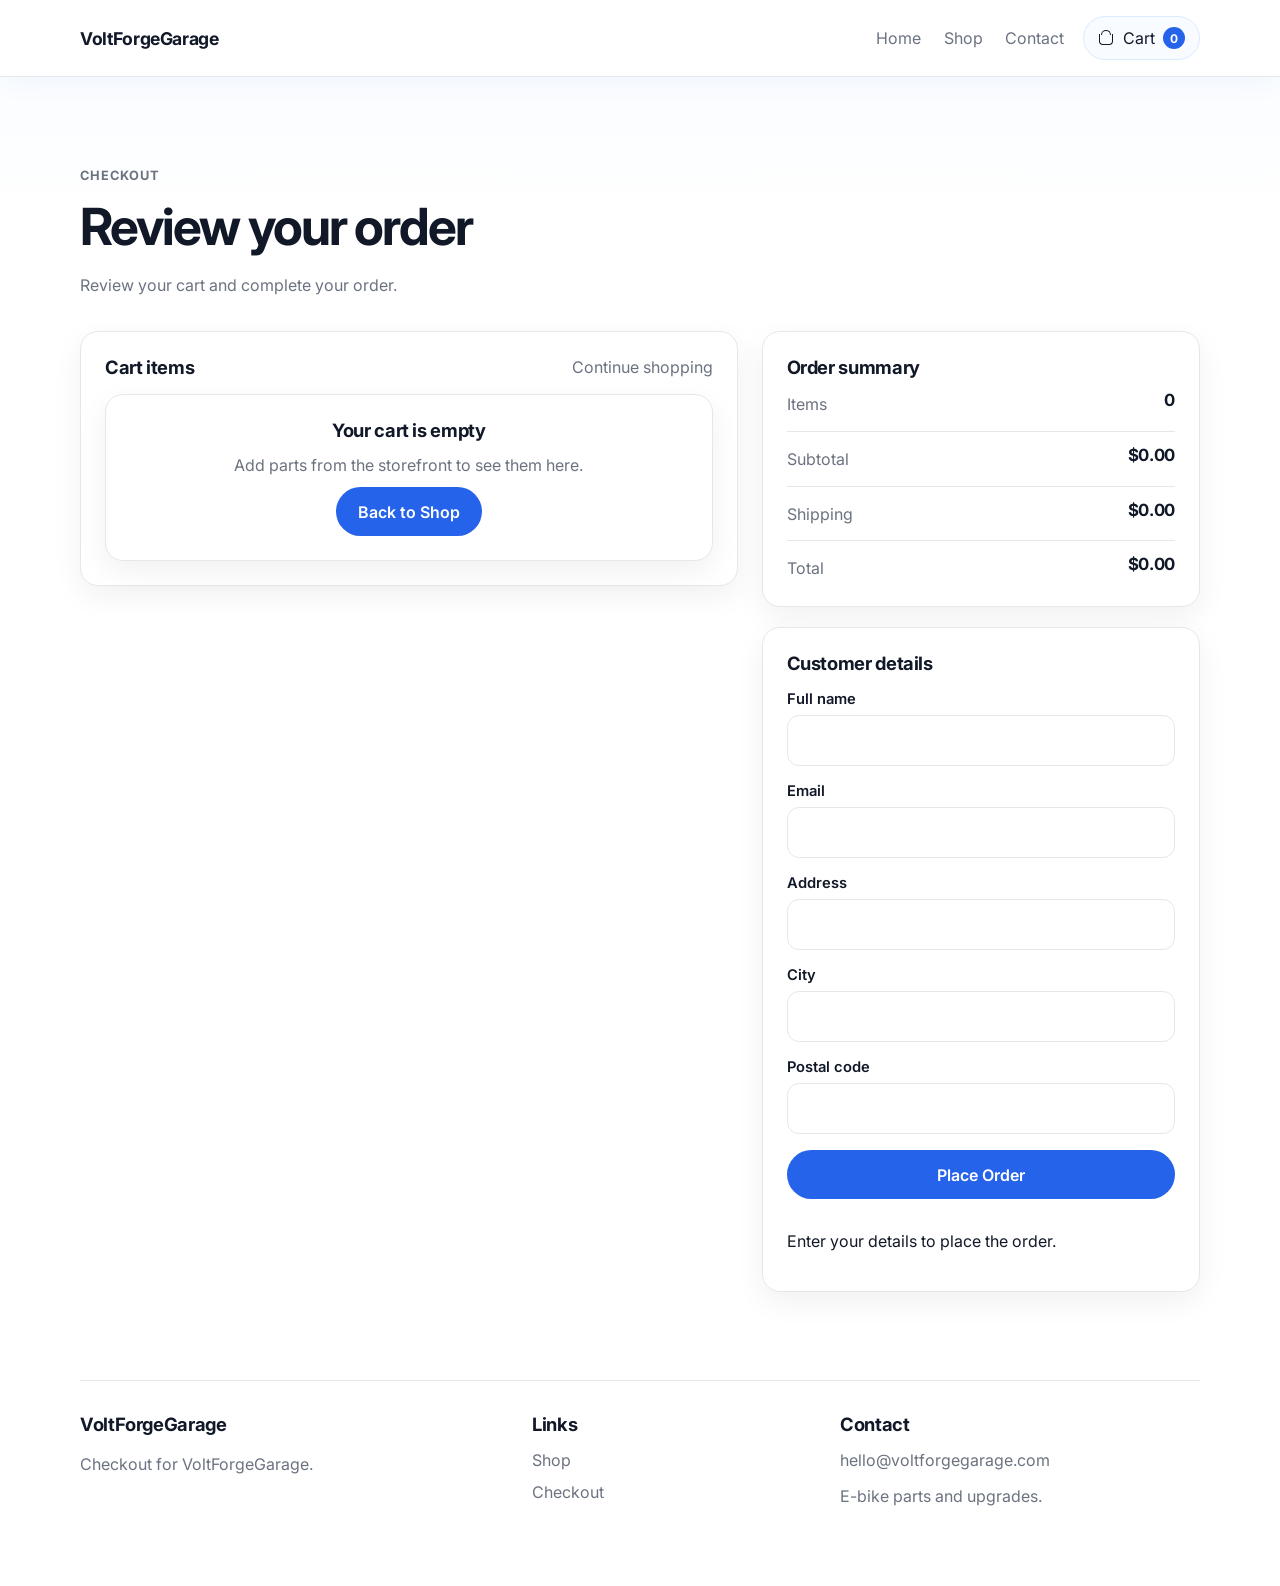
==== checkout.html @ 782eabcb "Add files via upload" ====
<!DOCTYPE html>
<html lang="en">
<head>
  <meta charset="UTF-8">
  <meta name="viewport" content="width=device-width, initial-scale=1.0">
  <meta name="description" content="VoltForgeGarage checkout page for reviewing cart items and completing an order.">
  <title>VoltForgeGarage | Checkout</title>
  <link rel="preconnect" href="https://fonts.googleapis.com">
  <link rel="preconnect" href="https://fonts.gstatic.com" crossorigin>
  <link href="https://fonts.googleapis.com/css2?family=Inter:wght@400;500;600;700;800&display=swap" rel="stylesheet">
  <link rel="icon" type="image/svg+xml" href="data:image/svg+xml,%3Csvg xmlns='http://www.w3.org/2000/svg' viewBox='0 0 64 64'%3E%3Crect width='64' height='64' rx='14' fill='white'/%3E%3Cpath d='M20 18h24l-9 13h10L24 46l8-13H20z' fill='%231d4ed8'/%3E%3C/svg%3E">
  <link rel="stylesheet" href="style.css">
</head>
<body data-page="checkout">
  <header class="site-header">
    <nav class="navbar">
      <a href="index.html#home" class="brand">VoltForgeGarage</a>
      <button class="nav-toggle" type="button" aria-label="Open menu" aria-expanded="false" aria-controls="nav-menu">
        <span></span>
        <span></span>
        <span></span>
      </button>
      <div class="nav-menu" id="nav-menu">
        <div class="nav-links">
          <a href="index.html#home">Home</a>
          <a href="index.html#shop">Shop</a>
          <a href="index.html#contact">Contact</a>
        </div>
        <a href="checkout.html" class="cart-link" aria-label="Open shopping cart">
          <span class="cart-icon"></span>
          <span>Cart</span>
          <span class="cart-count" data-cart-count>0</span>
        </a>
      </div>
    </nav>
  </header>

  <main class="checkout-page">
    <section class="section">
      <div class="section-heading reveal">
        <p class="eyebrow">Checkout</p>
        <h2>Review your order</h2>
        <p>Review your cart and complete your order.</p>
      </div>

      <div class="checkout-layout">
        <div class="checkout-card reveal">
          <div class="checkout-card-head">
            <h3>Cart items</h3>
            <a href="index.html#shop" class="text-link">Continue shopping</a>
          </div>
          <div class="checkout-items" data-checkout-items></div>
          <div class="empty-state is-hidden" data-empty-cart>
            <h3>Your cart is empty</h3>
            <p>Add parts from the storefront to see them here.</p>
            <a href="index.html#shop" class="button button-primary">Back to Shop</a>
          </div>
        </div>

        <div class="checkout-side">
          <div class="checkout-card reveal">
            <h3>Order summary</h3>
            <div class="summary-row"><span>Items</span><strong data-summary-items>0</strong></div>
            <div class="summary-row"><span>Subtotal</span><strong data-summary-subtotal>$0.00</strong></div>
            <div class="summary-row"><span>Shipping</span><strong data-summary-shipping>$0.00</strong></div>
            <div class="summary-row summary-total"><span>Total</span><strong data-summary-total>$0.00</strong></div>
          </div>

          <div class="checkout-card reveal">
            <h3>Customer details</h3>
            <form class="checkout-form" data-checkout-form>
              <label>
                <span>Full name</span>
                <input type="text" name="name" required>
              </label>
              <label>
                <span>Email</span>
                <input type="email" name="email" required>
              </label>
              <label>
                <span>Address</span>
                <input type="text" name="address" required>
              </label>
              <label>
                <span>City</span>
                <input type="text" name="city" required>
              </label>
              <label>
                <span>Postal code</span>
                <input type="text" name="postal" required>
              </label>
              <button type="submit" class="button button-primary" data-place-order>Place Order</button>
              <p class="form-note" data-checkout-message>Enter your details to place the order.</p>
            </form>
          </div>
        </div>
      </div>
    </section>
  </main>

  <footer class="site-footer">
    <div class="footer-grid">
      <div>
        <h3>VoltForgeGarage</h3>
        <p>Checkout for VoltForgeGarage.</p>
      </div>
      <div>
        <h3>Links</h3>
        <a href="index.html#shop">Shop</a>
        <a href="checkout.html">Checkout</a>
      </div>
      <div>
        <h3>Contact</h3>
        <a href="mailto:hello@voltforgegarage.com">hello@voltforgegarage.com</a>
        <p>E-bike parts and upgrades.</p>
      </div>
    </div>
  </footer>

  <script src="script.js"></script>
</body>
</html>
---- style.css ----
:root {
  --background: #ffffff;
  --surface: #f6f7f9;
  --surface-strong: #eef2f6;
  --border: #e5e7eb;
  --text: #111827;
  --muted: #6b7280;
  --accent: #2563eb;
  --accent-hover: #1d4ed8;
  --danger: #b91c1c;
  --success: #166534;
  --container: min(1120px, calc(100% - 2rem));
  --radius: 18px;
  --radius-sm: 12px;
  --shadow: 0 10px 30px rgba(17, 24, 39, 0.06);
}

* {
  box-sizing: border-box;
}

html {
  scroll-behavior: smooth;
}

body {
  margin: 0;
  font-family: "Inter", sans-serif;
  background:
    linear-gradient(180deg, #f8fbff 0, #ffffff 220px),
    var(--background);
  color: var(--text);
}

body.menu-open {
  overflow: hidden;
}

a {
  color: inherit;
  text-decoration: none;
}

button,
input,
select,
textarea {
  font: inherit;
}

button {
  cursor: pointer;
}

.site-header {
  position: sticky;
  top: 0;
  z-index: 50;
  background: rgba(255, 255, 255, 0.96);
  border-bottom: 1px solid var(--border);
  backdrop-filter: blur(10px);
  box-shadow: 0 6px 24px rgba(37, 99, 235, 0.04);
}

.navbar,
.section,
.site-footer {
  width: var(--container);
  margin: 0 auto;
}

.navbar {
  display: flex;
  align-items: center;
  justify-content: space-between;
  min-height: 76px;
  gap: 1rem;
}

.brand {
  font-size: 1.1rem;
  font-weight: 700;
  letter-spacing: -0.02em;
}

.nav-menu,
.nav-links {
  display: flex;
  align-items: center;
}

.nav-menu {
  gap: 1.2rem;
}

.nav-links {
  gap: 1.4rem;
}

.nav-links a,
.site-footer a,
.text-link {
  color: var(--muted);
  transition: color 0.2s ease;
}

.nav-links a:hover,
.site-footer a:hover,
.text-link:hover {
  color: var(--text);
}

.cart-link {
  display: inline-flex;
  align-items: center;
  gap: 0.55rem;
  padding: 0.65rem 0.85rem;
  border: 1px solid #dbeafe;
  border-radius: 999px;
  background: #f8fbff;
}

.cart-icon {
  position: relative;
  width: 16px;
  height: 16px;
}

.cart-icon::before,
.cart-icon::after {
  content: "";
  position: absolute;
}

.cart-icon::before {
  inset: 4px 1px 1px;
  border: 1.75px solid var(--text);
  border-top: 0;
  border-radius: 0 0 4px 4px;
}

.cart-icon::after {
  width: 8px;
  height: 4px;
  top: 0;
  left: 3px;
  border: 1.75px solid var(--text);
  border-bottom: 0;
  border-radius: 8px 8px 0 0;
}

.cart-count {
  min-width: 22px;
  height: 22px;
  display: grid;
  place-items: center;
  border-radius: 50%;
  background: var(--accent);
  color: #fff;
  font-size: 0.75rem;
  font-weight: 700;
}

.nav-toggle {
  display: none;
  width: 42px;
  height: 42px;
  padding: 0;
  border: 1px solid var(--border);
  border-radius: 10px;
  background: #fff;
  flex-direction: column;
  justify-content: center;
  align-items: center;
  gap: 4px;
}

.nav-toggle span {
  width: 18px;
  height: 2px;
  background: var(--text);
  border-radius: 999px;
  transition: transform 0.2s ease, opacity 0.2s ease;
}

.nav-toggle.is-active span:nth-child(1) {
  transform: translateY(6px) rotate(45deg);
}

.nav-toggle.is-active span:nth-child(2) {
  opacity: 0;
}

.nav-toggle.is-active span:nth-child(3) {
  transform: translateY(-6px) rotate(-45deg);
}

.section {
  padding: 88px 0;
}

.section-soft {
  background: var(--surface);
  width: 100%;
  padding-inline: calc((100% - var(--container)) / 2);
}

.section-heading {
  margin-bottom: 2rem;
}

.eyebrow {
  margin: 0 0 0.75rem;
  color: var(--accent);
  font-size: 0.8rem;
  font-weight: 700;
  letter-spacing: 0.08em;
  text-transform: uppercase;
}

.section-heading h2,
.hero-copy h1,
.about-copy h2,
.cta-banner h2 {
  margin: 0;
  line-height: 1.08;
  letter-spacing: -0.04em;
}

.section-heading h2,
.hero-copy h1,
.about-copy h2 {
  font-size: clamp(2rem, 4vw, 3.4rem);
}

.product-detail-copy h1,
.cta-banner h2 {
  font-size: clamp(1.6rem, 3vw, 2.4rem);
}

.section-heading p,
.hero-text,
.category-card p,
.product-body p,
.about-copy p,
.site-footer p,
.summary-row span,
.checkout-item-copy p,
.empty-state p {
  color: var(--muted);
  line-height: 1.75;
}

.hero {
  padding-top: 96px;
}

.hero-layout,
.checkout-layout {
  display: grid;
  gap: 1.5rem;
}

.hero-layout {
  grid-template-columns: 1fr;
  justify-items: center;
}

.hero-copy {
  max-width: 760px;
  text-align: center;
}

.hero-copy h1 {
  max-width: none;
}

.hero-text {
  margin: 1.25rem 0 0;
  font-size: 1.05rem;
}

.hero-actions,
.cta-actions,
.checkout-qty,
.checkout-item-actions,
.product-detail-actions {
  display: flex;
  flex-wrap: wrap;
  gap: 0.9rem;
  justify-content: center;
}

.button {
  display: inline-flex;
  align-items: center;
  justify-content: center;
  min-height: 48px;
  padding: 0.85rem 1.3rem;
  border-radius: 999px;
  border: 1px solid transparent;
  font-weight: 600;
  transition: background-color 0.2s ease, border-color 0.2s ease, color 0.2s ease, transform 0.2s ease;
}

.button:hover {
  transform: translateY(-1px);
}

.button-primary {
  background: var(--accent);
  color: #fff;
}

.button-primary:hover {
  background: var(--accent-hover);
}

.button-secondary,
.button-small,
.button-danger,
.qty-button {
  background: #fff;
  color: var(--text);
  border-color: var(--border);
}

.button-secondary:hover,
.button-small:hover,
.button-danger:hover,
.qty-button:hover {
  border-color: #cfd4dc;
}

.button-small,
.qty-button {
  min-height: 40px;
  padding: 0.7rem 1rem;
}

.button-danger {
  color: var(--danger);
}

.category-card,
.product-card,
.about-block,
.cta-banner,
.checkout-card,
.checkout-item,
.empty-state,
.product-detail-image,
.product-detail-notes article {
  background: #fff;
  border: 1px solid var(--border);
  border-radius: var(--radius);
}

.about-block,
.cta-banner,
.checkout-card,
.empty-state,
.product-detail-notes article {
  box-shadow: var(--shadow);
}

.category-grid,
.product-grid,
.footer-grid {
  display: grid;
  gap: 1.25rem;
}

.category-grid {
  grid-template-columns: repeat(5, 1fr);
}

.category-card,
.product-card,
.checkout-item {
  transition: transform 0.2s ease, box-shadow 0.2s ease;
}

.category-card:hover,
.product-card:hover,
.checkout-item:hover {
  transform: translateY(-2px);
  box-shadow: var(--shadow);
}

.category-card,
.product-card,
.checkout-card,
.empty-state {
  padding: 1.5rem;
}

.category-card {
  background: linear-gradient(180deg, #ffffff 0%, #f9fbff 100%);
  border-color: #dbeafe;
}

.category-card h3,
.product-body h3,
.checkout-card h3,
.site-footer h3,
.empty-state h3 {
  margin: 0;
  font-size: 1.15rem;
  letter-spacing: -0.02em;
}

.category-card p,
.empty-state p {
  margin: 0.65rem 0 0;
}

.product-toolbar {
  margin-bottom: 1.5rem;
}

.filter-row {
  display: flex;
  flex-wrap: wrap;
  gap: 0.75rem;
}

.filter-chip {
  min-height: 40px;
  padding: 0.7rem 1rem;
  border: 1px solid var(--border);
  border-radius: 999px;
  background: #fff;
  color: var(--muted);
  transition: color 0.2s ease, border-color 0.2s ease, background-color 0.2s ease;
}

.filter-chip:hover,
.filter-chip.is-active {
  color: var(--accent);
  border-color: #bfdbfe;
  background: #eff6ff;
}

.product-grid {
  grid-template-columns: repeat(3, 1fr);
}

.product-card.is-hidden,
.is-hidden {
  display: none;
}

.product-card {
  cursor: pointer;
}

.product-image {
  min-height: 220px;
  margin-bottom: 1.25rem;
  border-radius: var(--radius-sm);
  border: 1px solid #dbeafe;
  background: linear-gradient(180deg, #f8fbff 0%, #eef5ff 100%);
  background-position: center;
  background-size: cover;
  background-repeat: no-repeat;
}

.product-image.has-image {
  background-color: #fff;
}

.product-body p {
  margin: 0.65rem 0 1.2rem;
}

.product-meta {
  display: flex;
  align-items: center;
  justify-content: space-between;
  gap: 1rem;
}

.product-meta strong,
.checkout-item-price,
.summary-row strong {
  font-size: 1.05rem;
  letter-spacing: -0.02em;
}

.checkout-form label {
  display: flex;
  flex-direction: column;
  gap: 0.45rem;
}

.checkout-form span {
  font-size: 0.92rem;
  font-weight: 600;
}

input,
select,
textarea {
  width: 100%;
  padding: 0.9rem 1rem;
  border: 1px solid var(--border);
  border-radius: 12px;
  background: #fff;
  color: var(--text);
}

textarea {
  resize: vertical;
}

input:focus,
select:focus,
textarea:focus {
  outline: 2px solid rgba(37, 99, 235, 0.12);
  border-color: #93c5fd;
}

.checkout-items {
  display: grid;
  gap: 0.9rem;
}

.checkout-item-copy p {
  margin: 0.3rem 0;
}

.about-block {
  padding: 2rem;
  background: linear-gradient(180deg, #ffffff 0%, #f9fbff 100%);
  border-color: #dbeafe;
}

.about-copy {
  max-width: 760px;
}

.about-copy p {
  margin: 1rem 0 0;
}

.cta-banner {
  display: flex;
  align-items: center;
  justify-content: space-between;
  gap: 1.5rem;
  padding: 2rem;
  background: linear-gradient(135deg, #eff6ff 0%, #dbeafe 100%);
  border-color: #bfdbfe;
}

.site-footer {
  padding: 0 0 64px;
}

.footer-grid {
  grid-template-columns: 1.2fr 0.8fr 1fr;
  padding-top: 2rem;
  border-top: 1px solid var(--border);
}

.site-footer h3 {
  margin-bottom: 0.9rem;
}

.site-footer a,
.site-footer p {
  display: block;
  margin: 0 0 0.75rem;
}

.checkout-page {
  min-height: calc(100vh - 160px);
}

.checkout-layout {
  grid-template-columns: 1.2fr 0.8fr;
  align-items: start;
}

.checkout-card-head {
  display: flex;
  align-items: center;
  justify-content: space-between;
  gap: 1rem;
  margin-bottom: 1rem;
}

.checkout-side {
  display: grid;
  gap: 1.25rem;
}

.checkout-item {
  display: grid;
  grid-template-columns: 96px 1fr auto;
  gap: 1rem;
  align-items: center;
  padding: 1rem;
}

.checkout-item-thumb {
  width: 96px;
  height: 78px;
  border-radius: 12px;
  border: 1px solid var(--border);
  background: linear-gradient(180deg, #f8fafc 0%, #eef2f7 100%);
  background-position: center;
  background-size: cover;
  background-repeat: no-repeat;
}

.checkout-item-copy h4 {
  margin: 0;
  font-size: 1rem;
}

.checkout-qty {
  align-items: center;
  margin-top: 0.8rem;
}

.qty-button {
  min-width: 40px;
}

.qty-value {
  min-width: 32px;
  text-align: center;
  font-weight: 600;
}

.checkout-item-side {
  display: grid;
  justify-items: end;
  gap: 0.8rem;
}

.summary-row {
  display: flex;
  justify-content: space-between;
  gap: 1rem;
  padding: 0.8rem 0;
  border-bottom: 1px solid var(--border);
}

.summary-total {
  border-bottom: 0;
  padding-bottom: 0;
}

.checkout-form {
  display: grid;
  gap: 1rem;
  margin-top: 1rem;
}

.empty-state {
  text-align: center;
}

.empty-state .button {
  margin-top: 0.5rem;
}

.product-page {
  min-height: calc(100vh - 160px);
}

.product-detail {
  display: grid;
  grid-template-columns: 1fr 1fr;
  gap: 2rem;
  align-items: start;
}

.product-detail-image {
  min-height: 520px;
  border-color: #dbeafe;
  background-position: center;
  background-size: cover;
  background-repeat: no-repeat;
}

.product-detail-copy h1 {
  margin: 0;
  font-size: clamp(2.2rem, 4vw, 3.6rem);
  line-height: 1.05;
  letter-spacing: -0.04em;
}

.product-detail-description {
  margin: 1rem 0;
  color: var(--muted);
  line-height: 1.8;
}

.product-detail-price {
  display: block;
  margin-bottom: 1.4rem;
  font-size: 1.35rem;
}

.product-detail-notes {
  display: grid;
  gap: 1rem;
  margin-top: 1.5rem;
}

.product-detail-notes article {
  padding: 1.25rem;
  border-color: #dbeafe;
  background: linear-gradient(180deg, #ffffff 0%, #f9fbff 100%);
}

.product-detail-notes h3 {
  margin: 0 0 0.5rem;
  font-size: 1rem;
}

.product-detail-notes p {
  margin: 0;
  color: var(--muted);
  line-height: 1.7;
}

.product-back-link {
  display: inline-block;
  margin-top: 1.25rem;
}

.reveal {
  opacity: 0;
  transform: translateY(18px);
  transition: opacity 0.5s ease, transform 0.5s ease;
}

.reveal.is-visible {
  opacity: 1;
  transform: translateY(0);
}

@media (max-width: 1024px) {
  .hero-layout,
  .checkout-layout,
  .footer-grid,
  .product-detail {
    grid-template-columns: 1fr;
  }

  .category-grid {
    grid-template-columns: repeat(3, 1fr);
  }

  .product-grid {
    grid-template-columns: repeat(2, 1fr);
  }
}

@media (max-width: 760px) {
  .navbar {
    min-height: 68px;
  }

  .nav-toggle {
    display: inline-flex;
  }

  .nav-menu {
    position: fixed;
    top: 69px;
    left: 1rem;
    right: 1rem;
    display: block;
    padding: 1rem;
    background: #fff;
    border: 1px solid var(--border);
    border-radius: 16px;
    box-shadow: var(--shadow);
    opacity: 0;
    visibility: hidden;
    pointer-events: none;
    transform: translateY(-8px);
    transition: opacity 0.2s ease, transform 0.2s ease, visibility 0.2s ease;
  }

  .nav-menu.is-open {
    opacity: 1;
    visibility: visible;
    pointer-events: auto;
    transform: translateY(0);
  }

  .nav-links {
    flex-direction: column;
    align-items: flex-start;
    gap: 1rem;
    margin-bottom: 1rem;
  }

  .section,
  .hero {
    padding: 72px 0;
  }

  .section-soft {
    padding-inline: 1rem;
  }

  .hero-actions,
  .cta-actions,
  .checkout-item-actions,
  .product-meta,
  .checkout-card-head,
  .cta-banner,
  .checkout-item,
  .product-detail-actions {
    flex-direction: column;
    align-items: stretch;
  }

  .category-grid,
  .product-grid,
  .footer-grid {
    grid-template-columns: 1fr;
  }

  .checkout-item {
    grid-template-columns: 1fr;
  }

  .checkout-item-side {
    justify-items: start;
  }

  .button,
  .button-small,
  .qty-button {
    width: 100%;
  }
}
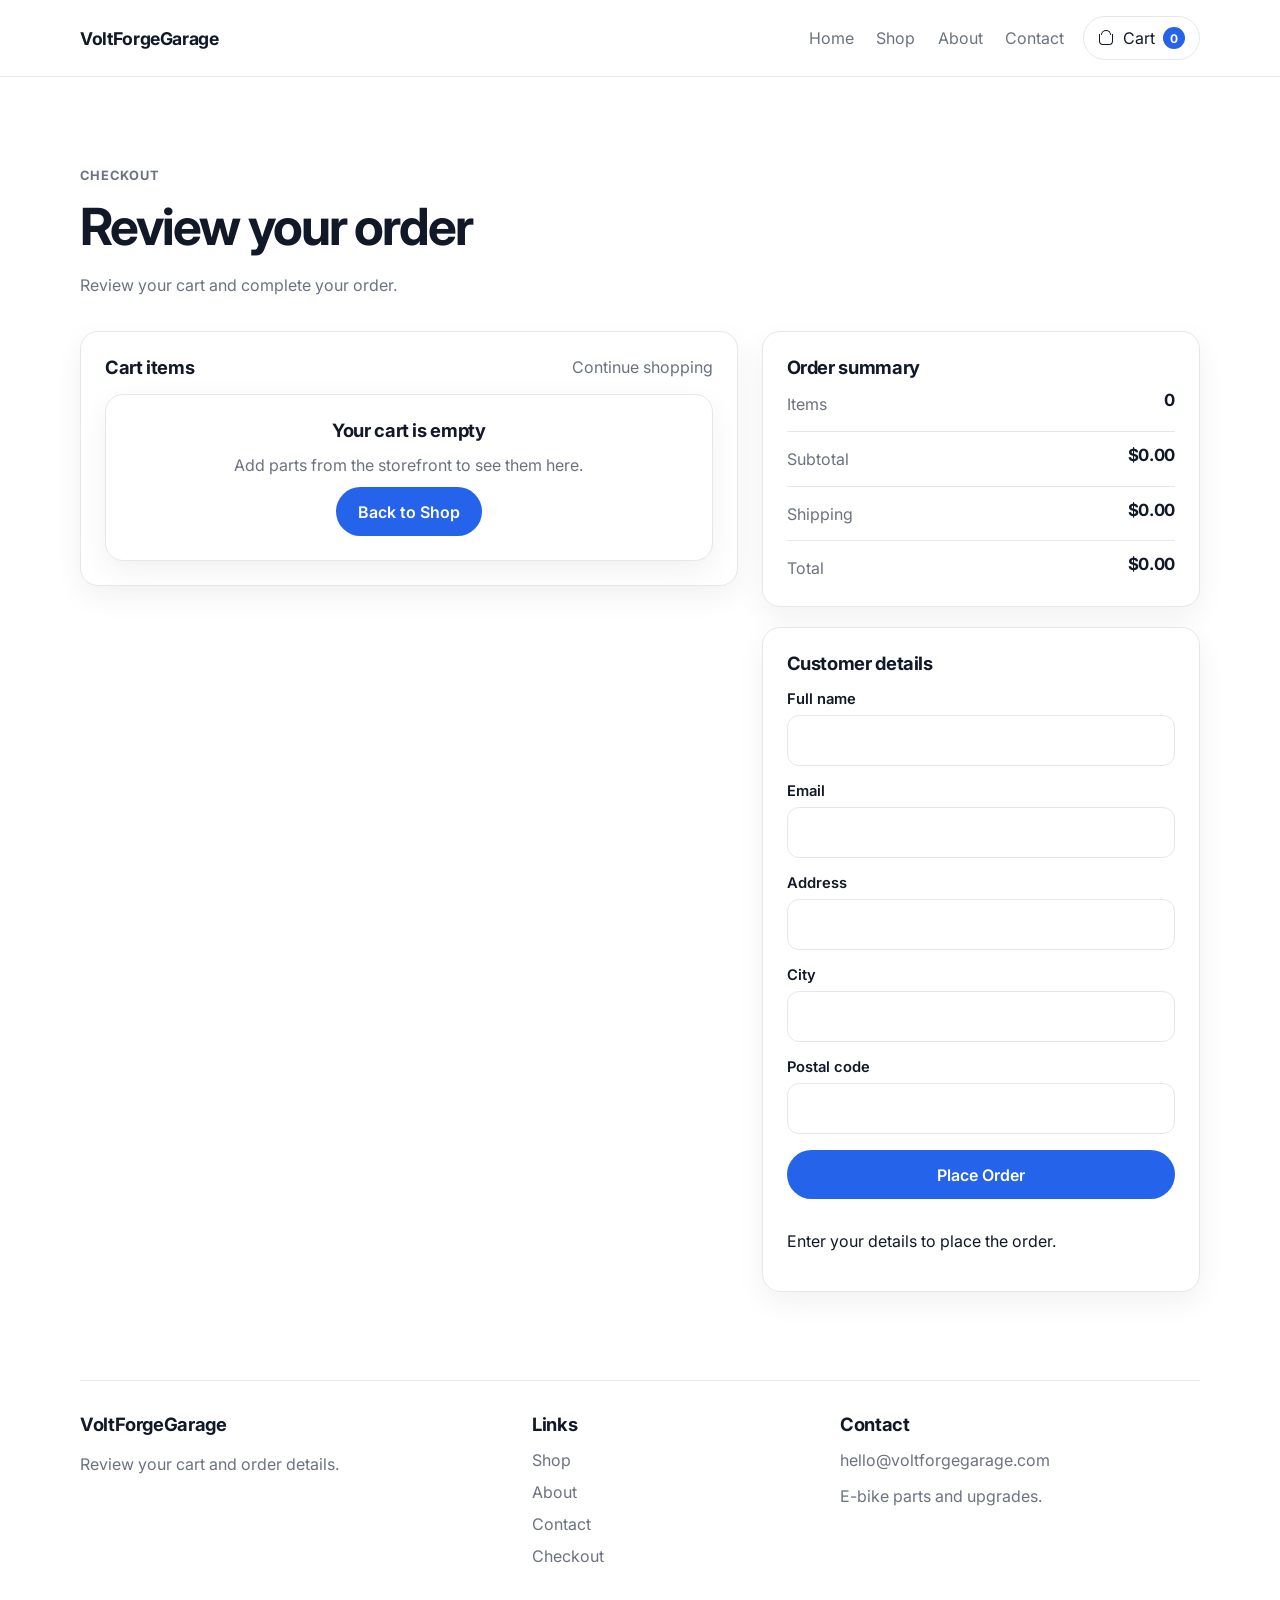
==== commit 47a273c3: "Add files via upload" ====
--- a/checkout.html
+++ b/checkout.html
@@ -14,7 +14,7 @@
 <body data-page="checkout">
   <header class="site-header">
     <nav class="navbar">
-      <a href="index.html#home" class="brand">VoltForgeGarage</a>
+      <a href="index.html" class="brand">VoltForgeGarage</a>
       <button class="nav-toggle" type="button" aria-label="Open menu" aria-expanded="false" aria-controls="nav-menu">
         <span></span>
         <span></span>
@@ -22,9 +22,10 @@
       </button>
       <div class="nav-menu" id="nav-menu">
         <div class="nav-links">
-          <a href="index.html#home">Home</a>
-          <a href="index.html#shop">Shop</a>
-          <a href="index.html#contact">Contact</a>
+          <a href="index.html">Home</a>
+          <a href="shop.html">Shop</a>
+          <a href="about.html">About</a>
+          <a href="contact.html">Contact</a>
         </div>
         <a href="checkout.html" class="cart-link" aria-label="Open shopping cart">
           <span class="cart-icon"></span>
@@ -47,13 +48,13 @@
         <div class="checkout-card reveal">
           <div class="checkout-card-head">
             <h3>Cart items</h3>
-            <a href="index.html#shop" class="text-link">Continue shopping</a>
+            <a href="shop.html" class="text-link">Continue shopping</a>
           </div>
           <div class="checkout-items" data-checkout-items></div>
           <div class="empty-state is-hidden" data-empty-cart>
             <h3>Your cart is empty</h3>
             <p>Add parts from the storefront to see them here.</p>
-            <a href="index.html#shop" class="button button-primary">Back to Shop</a>
+            <a href="shop.html" class="button button-primary">Back to Shop</a>
           </div>
         </div>
 
@@ -102,11 +103,13 @@
     <div class="footer-grid">
       <div>
         <h3>VoltForgeGarage</h3>
-        <p>Checkout for VoltForgeGarage.</p>
+        <p>Review your cart and order details.</p>
       </div>
       <div>
         <h3>Links</h3>
-        <a href="index.html#shop">Shop</a>
+        <a href="shop.html">Shop</a>
+        <a href="about.html">About</a>
+        <a href="contact.html">Contact</a>
         <a href="checkout.html">Checkout</a>
       </div>
       <div>
--- a/style.css
+++ b/style.css
@@ -26,9 +26,7 @@
 body {
   margin: 0;
   font-family: "Inter", sans-serif;
-  background:
-    linear-gradient(180deg, #f8fbff 0, #ffffff 220px),
-    var(--background);
+  background: var(--background);
   color: var(--text);
 }
 
@@ -59,7 +57,6 @@
   background: rgba(255, 255, 255, 0.96);
   border-bottom: 1px solid var(--border);
   backdrop-filter: blur(10px);
-  box-shadow: 0 6px 24px rgba(37, 99, 235, 0.04);
 }
 
 .navbar,
@@ -104,6 +101,10 @@
   transition: color 0.2s ease;
 }
 
+.nav-links a.is-current {
+  color: var(--text);
+}
+
 .nav-links a:hover,
 .site-footer a:hover,
 .text-link:hover {
@@ -115,9 +116,9 @@
   align-items: center;
   gap: 0.55rem;
   padding: 0.65rem 0.85rem;
-  border: 1px solid #dbeafe;
+  border: 1px solid var(--border);
   border-radius: 999px;
-  background: #f8fbff;
+  background: #fff;
 }
 
 .cart-icon {
@@ -231,6 +232,10 @@
 .hero-copy h1,
 .about-copy h2 {
   font-size: clamp(2rem, 4vw, 3.4rem);
+}
+
+.page-title {
+  font-size: clamp(2rem, 4vw, 3rem);
 }
 
 .product-detail-copy h1,
@@ -252,7 +257,7 @@
 }
 
 .hero {
-  padding-top: 96px;
+  padding-top: 72px;
 }
 
 .hero-layout,
@@ -267,8 +272,15 @@
 }
 
 .hero-copy {
-  max-width: 760px;
+  max-width: 680px;
   text-align: center;
+}
+
+.hero-logo {
+  width: min(360px, 100%);
+  height: auto;
+  display: block;
+  margin: 0 auto 1.5rem;
 }
 
 .hero-copy h1 {
@@ -276,8 +288,8 @@
 }
 
 .hero-text {
-  margin: 1.25rem 0 0;
-  font-size: 1.05rem;
+  margin: 1rem 0 0;
+  font-size: 1rem;
 }
 
 .hero-actions,
@@ -371,6 +383,34 @@
   gap: 1.25rem;
 }
 
+.simple-grid {
+  display: grid;
+  grid-template-columns: repeat(3, 1fr);
+  gap: 1.25rem;
+}
+
+.simple-grid-two {
+  grid-template-columns: repeat(2, 1fr);
+}
+
+.simple-card {
+  padding: 1.5rem;
+  border: 1px solid var(--border);
+  border-radius: var(--radius);
+  background: #fff;
+}
+
+.simple-card h2 {
+  margin: 0 0 0.65rem;
+  font-size: 1.15rem;
+}
+
+.simple-card p {
+  margin: 0 0 0.75rem;
+  color: var(--muted);
+  line-height: 1.7;
+}
+
 .category-grid {
   grid-template-columns: repeat(5, 1fr);
 }
@@ -396,8 +436,7 @@
 }
 
 .category-card {
-  background: linear-gradient(180deg, #ffffff 0%, #f9fbff 100%);
-  border-color: #dbeafe;
+  background: #fff;
 }
 
 .category-card h3,
@@ -438,8 +477,8 @@
 .filter-chip:hover,
 .filter-chip.is-active {
   color: var(--accent);
-  border-color: #bfdbfe;
-  background: #eff6ff;
+  border-color: #dbeafe;
+  background: #f8fbff;
 }
 
 .product-grid {
@@ -459,8 +498,8 @@
   min-height: 220px;
   margin-bottom: 1.25rem;
   border-radius: var(--radius-sm);
-  border: 1px solid #dbeafe;
-  background: linear-gradient(180deg, #f8fbff 0%, #eef5ff 100%);
+  border: 1px solid var(--border);
+  background: linear-gradient(180deg, #fafafa 0%, #f3f4f6 100%);
   background-position: center;
   background-size: cover;
   background-repeat: no-repeat;
@@ -532,8 +571,7 @@
 
 .about-block {
   padding: 2rem;
-  background: linear-gradient(180deg, #ffffff 0%, #f9fbff 100%);
-  border-color: #dbeafe;
+  background: #fff;
 }
 
 .about-copy {
@@ -550,8 +588,8 @@
   justify-content: space-between;
   gap: 1.5rem;
   padding: 2rem;
-  background: linear-gradient(135deg, #eff6ff 0%, #dbeafe 100%);
-  border-color: #bfdbfe;
+  background: #f8fbff;
+  border-color: #dbeafe;
 }
 
 .site-footer {
@@ -681,7 +719,7 @@
 
 .product-detail-image {
   min-height: 520px;
-  border-color: #dbeafe;
+  border-color: var(--border);
   background-position: center;
   background-size: cover;
   background-repeat: no-repeat;
@@ -714,8 +752,7 @@
 
 .product-detail-notes article {
   padding: 1.25rem;
-  border-color: #dbeafe;
-  background: linear-gradient(180deg, #ffffff 0%, #f9fbff 100%);
+  background: #fff;
 }
 
 .product-detail-notes h3 {
@@ -759,6 +796,11 @@
 
   .product-grid {
     grid-template-columns: repeat(2, 1fr);
+  }
+
+  .simple-grid,
+  .simple-grid-two {
+    grid-template-columns: 1fr;
   }
 }
 
